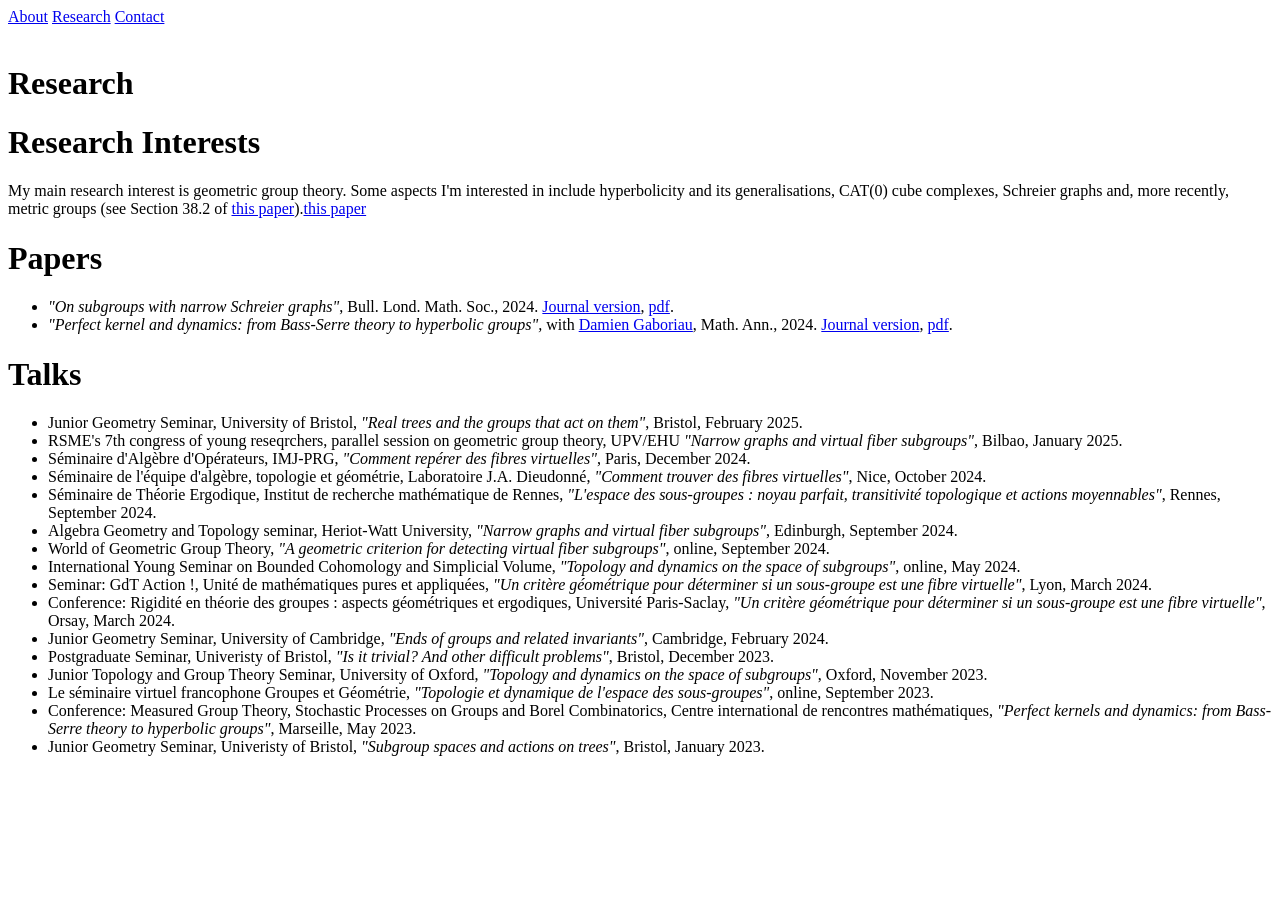
==== research.html @ a6e7cbef "Update research.html" ====
<!DOCTYPE html>
<html data-wf-page="66ccff8026e9b0c0432760fe" data-wf-site="66ccf03f7ceb58d801f12c98" data-wf-status="1">
    <head>
        <meta charset="utf-8"/>
        <title>Research</title>
        <meta content="Research" property="og:title"/><meta content="Research" property="twitter:title"/><meta content="width=device-width, initial-scale=1" name="viewport"/><meta content="Webflow" name="generator"/><link href="css/webflow-style.css" rel="stylesheet" type="text/css"/><link href="https://fonts.googleapis.com" rel="preconnect"/><link href="https://fonts.gstatic.com" rel="preconnect" crossorigin="anonymous"/><script src="https://ajax.googleapis.com/ajax/libs/webfont/1.6.26/webfont.js" type="text/javascript"></script><script type="text/javascript">WebFont.load({  google: {    families: ["Exo:100,100italic,200,200italic,300,300italic,400,400italic,500,500italic,600,600italic,700,700italic,800,800italic,900,900italic"]  }});</script><script type="text/javascript">!function(o,c){var n=c.documentElement,t=" w-mod-";n.className+=t+"js",("ontouchstart"in o||o.DocumentTouch&&c instanceof DocumentTouch)&&(n.className+=t+"touch")}(window,document);</script><link href="images/favicon.png" rel="shortcut icon" type="image/x-icon"/><link href="images/app-icon.png" rel="apple-touch-icon"/>
    </head>
    <body class="body-2">
        <div class="w-layout-blockcontainer container-6 w-container">
            <div id="w-node-_649bca38-ab6c-4160-6780-31c103dec60b-432760fe" class="w-layout-layout quick-stack-4 wf-layout-layout">
                <div id="w-node-_3d0216ab-2886-a006-eb42-6b950b6158ac-432760fe" class="w-layout-cell cell-12">
                    <div data-animation="default" data-collapse="medium" data-duration="400" data-easing="ease" data-easing2="ease" role="banner" class="navbar w-nav">
                        <div class="container w-container">

                        </div>
                    </div>
                    <div data-animation="over-right" data-collapse="small" data-duration="400" data-easing="ease" data-easing2="ease" role="banner" class="navbar w-nav">
                        <div class="container-12 w-container">
                            <nav role="navigation" class="nav-menu w-nav-menu">
                                <a href="index.html" class="navitem w-nav-link">About</a>
                                <a href="research.html" aria-current="page" class="navitem w-nav-link w--current">Research</a>
                                <a href="contact.html" class="navitem w-nav-link">Contact</a>
                            </nav>
                            <div class="menu w-nav-button">
                                <div class="w-icon-nav-menu">

                                </div>
                            </div>
                        </div>
                    </div>
                </div>
                <div id="w-node-_649bca38-ab6c-4160-6780-31c103dec60c-432760fe" class="w-layout-cell cell-18">
                    <div id="w-node-_649bca38-ab6c-4160-6780-31c103dec60d-432760fe" class="w-layout-layout quick-stack-5 wf-layout-layout">
                        <div id="w-node-_649bca38-ab6c-4160-6780-31c103dec60e-432760fe" class="w-layout-cell">
                            <div id="w-node-_649bca38-ab6c-4160-6780-31c103dec60f-432760fe" class="w-layout-layout quick-stack-6 wf-layout-layout">
                                <div id="w-node-_649bca38-ab6c-4160-6780-31c103dec610-432760fe" class="w-layout-cell cell-15">
                                    <img src="images/screenshot-202024-08-31-20230518.png" loading="lazy" width="407" sizes="(max-width: 479px) 250px, (max-width: 767px) 52vw, (max-width: 991px) 50vw, 500px" alt="" srcset="images/screenshot-202024-08-31-20230518-p-500.png 500w, images/screenshot-202024-08-31-20230518-p-800.png 800w, images/screenshot-202024-08-31-20230518.png 910w" class="image-4"/>
                                </div>
                                <div id="w-node-_649bca38-ab6c-4160-6780-31c103dec612-432760fe" class="w-layout-cell cell-8">
                                    <div id="w-node-_649bca38-ab6c-4160-6780-31c103dec613-432760fe" class="w-layout-layout quick-stack-3 wf-layout-layout">
                                        <div id="w-node-_649bca38-ab6c-4160-6780-31c103dec620-432760fe" class="w-layout-cell cell-4"><h1 class="heading2">Research</h1></div>
                                        <div id="w-node-_649bca38-ab6c-4160-6780-31c103dec623-432760fe" class="w-layout-cell cell-5">
                                            <div class="w-layout-blockcontainer container-2 w-container">
                                                <h1 class="heading-2">Research Interests</h1>
                                                <div class="text2">
                                                    My main research interest is geometric group theory. Some aspects I&#x27;m interested in include hyperbolicity and its generalisations, CAT(0) cube complexes, Schreier graphs and, more recently, metric groups (see Section 38.2 of <a href="https://www.wescac.net/cones.html" class="link2">this paper</a>).<a href="#" class="link-2">this paper</a>
                                                </div>
                                            </div>
                                        </div>
                                    </div>
                                </div>
                            </div>
                        </div>
                        <div id="w-node-_649bca38-ab6c-4160-6780-31c103dec62f-432760fe" class="w-layout-cell cell-16">
                            <div class="w-layout-blockcontainer container-4 w-container">
                                <h1 class="heading-2">Papers</h1>
                                <ul role="list" class="list">
                                    <li class="list-item">
                                        <em>&quot;On subgroups with narrow Schreier graphs&quot;</em>, Bull. Lond. Math. Soc., 2024. <a href="https://doi.org/10.1112/blms.13157" target="_blank" class="link2">Journal version</a>, <a href="pdf/Narrow_graphs.pdf" target="_blank" class="link2">pdf</a>.
                                    </li>
                                    <li class="list-item">
                                        <em>&quot;Perfect kernel and dynamics: from Bass-Serre theory to hyperbolic groups&quot;,</em> with <a href="http://perso.ens-lyon.fr/gaboriau/" target="_blank" class="link2">Damien Gaboriau</a>, Math. Ann., 2024. <a href="https://link.springer.com/article/10.1007/s00208-024-03038-w#article-info" target="_blank" class="link2">Journal version</a>, <a href="pdf/AG-Sub-G-2024-10-22.pdf" target="_blank" class="link2">pdf</a>.
                                    </li>
                                </ul>
                            </div>
                        </div>
                        <div id="w-node-e944e616-c7ad-8f84-c332-f62abae51d51-432760fe" class="w-layout-cell cell-11">
                            <div class="w-layout-blockcontainer container-9 w-container">
                                <h1 class="heading-2">Talks</h1>
                                <ul role="list" class="list-2">
                                    <li class="list-item">
                                        Junior Geometry Seminar, University of Bristol, <em>&quot;Real trees and the groups that act on them&quot;</em>, Bristol, February 2025.
                                    </li>
                                    <li class="list-item">
                                        RSME's 7th congress of young reseqrchers, parallel session on geometric group theory, UPV/EHU <em>&quot;Narrow graphs and virtual fiber subgroups&quot;</em>, Bilbao, January 2025.
                                    </li>
                                    <li class="list-item">
                                        Séminaire d&#x27;Algèbre d&#x27;Opérateurs, IMJ-PRG, <em>&quot;Comment repérer des fibres virtuelles&quot;</em>, Paris, December 2024.
                                    </li>
                                    <li class="list-item">
                                        Séminaire de l&#x27;équipe d&#x27;algèbre, topologie et géométrie, Laboratoire J.A. Dieudonné, <em>&quot;Comment trouver des fibres virtuelles&quot;</em>, Nice, October 2024.
                                    </li>
                                    <li class="list-item">
                                        Séminaire de Théorie Ergodique, Institut de recherche mathématique de Rennes, <em>&quot;L'espace des sous-groupes : noyau parfait, transitivité topologique et actions moyennables&quot;</em>, Rennes, September 2024.
                                    </li>
                                    <li class="list-item">
                                        Algebra Geometry and Topology seminar, Heriot-Watt University, <em>&quot;Narrow graphs and virtual fiber subgroups&quot;</em>, Edinburgh, September 2024.
                                    </li>
                                    <li class="list-item">
                                        World of Geometric Group Theory, <em>&quot;A geometric criterion for detecting virtual fiber subgroups&quot;</em>, online, September 2024.
                                    </li>
                                    <li class="list-item">
                                        International Young Seminar on Bounded Cohomology and Simplicial Volume, <em>&quot;Topology and dynamics on the space of subgroups&quot;</em>, online, May 2024.
                                    </li>
                                    <li class="list-item">
                                        Seminar: GdT Action !, Unité de mathématiques pures et appliquées, <em>&quot;Un critère géométrique pour déterminer si un sous-groupe est une fibre virtuelle&quot;</em>, Lyon, March 2024.
                                    </li>
                                    <li class="list-item">
                                        Conference: Rigidité en théorie des groupes : aspects géométriques et ergodiques, Université Paris-Saclay, <em>&quot;Un critère géométrique pour déterminer si un sous-groupe est une fibre virtuelle&quot;</em>, Orsay, March 2024.
                                    </li>
                                    <li class="list-item">
                                        Junior Geometry Seminar, University of Cambridge, <em>&quot;Ends of groups and related invariants&quot;</em>, Cambridge, February 2024.
                                    </li>
                                    <li class="list-item">
                                        Postgraduate Seminar, Univeristy of Bristol, <em>&quot;Is it trivial? And other difficult problems&quot;</em>, Bristol, December 2023.
                                    </li>
                                    <li class="list-item">
                                        Junior Topology and Group Theory Seminar, University of Oxford, <em>&quot;Topology and dynamics on the space of subgroups&quot;</em>, Oxford, November 2023.
                                    </li>
                                    <li class="list-item">
                                        Le séminaire virtuel francophone Groupes et Géométrie, <em>&quot;Topologie et dynamique de l&#x27;espace des sous-groupes&quot;</em>, online, September 2023.
                                    </li>
                                    <li class="list-item">
                                        Conference: Measured Group Theory, Stochastic Processes on Groups and Borel Combinatorics, Centre international de rencontres mathématiques, <em>&quot;Perfect kernels and dynamics: from Bass-Serre theory to hyperbolic groups&quot;</em>, Marseille, May 2023.
                                    </li>
                                    <li class="list-item">
                                        Junior Geometry Seminar, Univeristy of Bristol, <em>&quot;Subgroup spaces and actions on trees&quot;</em>, Bristol, January 2023.
                                    </li>
                                </ul>
                            </div>
                        </div>
                    </div>
                </div>
            </div>
        </div>
        <script src="js/jquery.js" type="text/javascript"  ></script><script src="js/webflow-script.js" type="text/javascript"></script>
    </body>
</html>
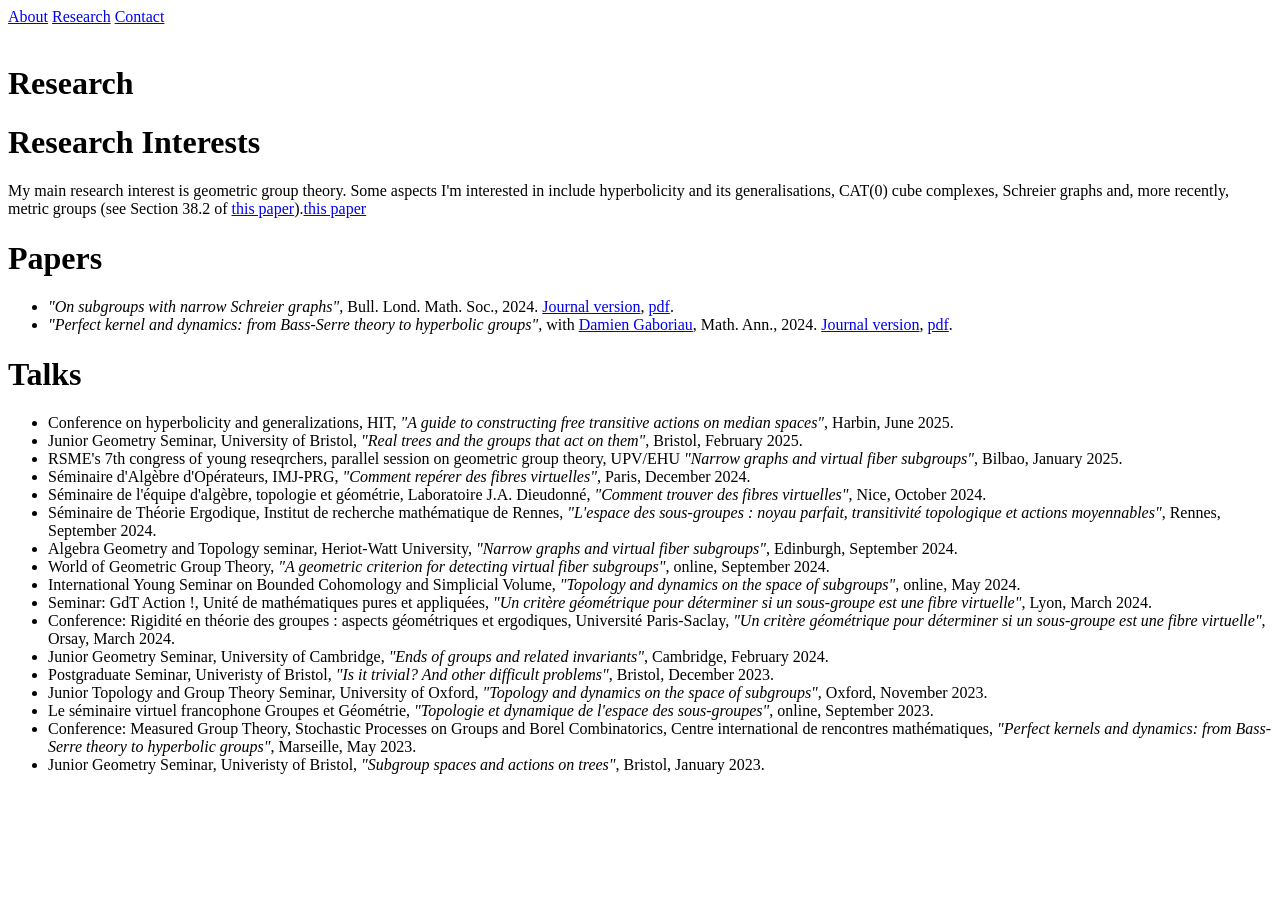
==== commit 0dc8091e: "Updates" ====
--- a/research.html
+++ b/research.html
@@ -69,6 +69,9 @@
                                 <h1 class="heading-2">Talks</h1>
                                 <ul role="list" class="list-2">
                                     <li class="list-item">
+                                        Conference on hyperbolicity and generalizations, HIT, <em>&quot;A guide to constructing free transitive actions on median spaces&quot;</em>, Harbin, June 2025.
+                                    </li>
+                                    <li class="list-item">
                                         Junior Geometry Seminar, University of Bristol, <em>&quot;Real trees and the groups that act on them&quot;</em>, Bristol, February 2025.
                                     </li>
                                     <li class="list-item">
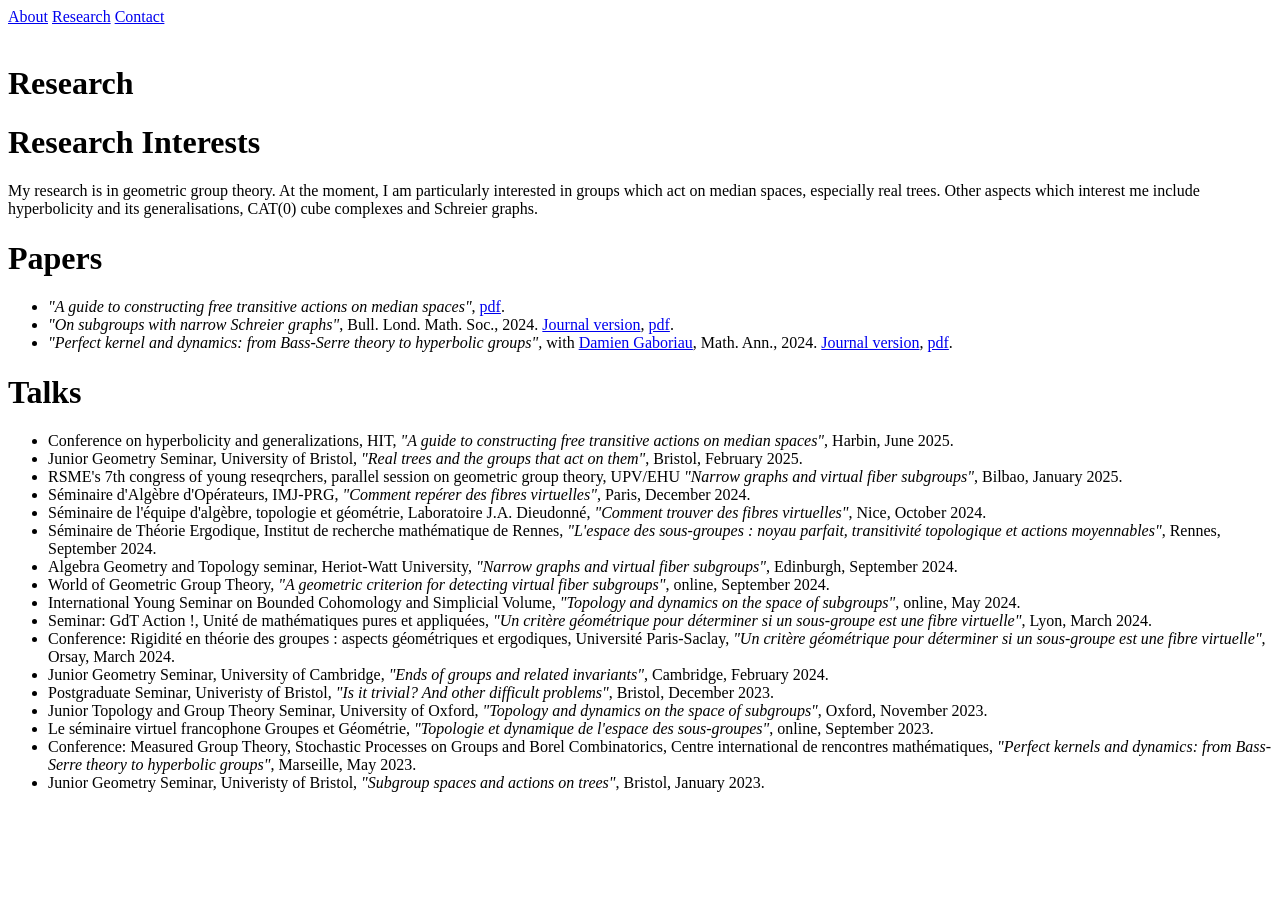
==== commit 8b39985a: "Update" ====
--- a/research.html
+++ b/research.html
@@ -43,7 +43,8 @@
                                             <div class="w-layout-blockcontainer container-2 w-container">
                                                 <h1 class="heading-2">Research Interests</h1>
                                                 <div class="text2">
-                                                    My main research interest is geometric group theory. Some aspects I&#x27;m interested in include hyperbolicity and its generalisations, CAT(0) cube complexes, Schreier graphs and, more recently, metric groups (see Section 38.2 of <a href="https://www.wescac.net/cones.html" class="link2">this paper</a>).<a href="#" class="link-2">this paper</a>
+                                                    My research is in geometric group theory. At the moment, I am particularly interested in groups which act on median spaces, especially real trees.
+                                                    Other aspects which interest me include hyperbolicity and its generalisations, CAT(0) cube complexes and Schreier graphs.
                                                 </div>
                                             </div>
                                         </div>
@@ -55,6 +56,9 @@
                             <div class="w-layout-blockcontainer container-4 w-container">
                                 <h1 class="heading-2">Papers</h1>
                                 <ul role="list" class="list">
+                                    <li class="list-item">
+                                        <em>&quot;A guide to constructing free transitive actions on median spaces&quot;</em>, <a href="pdf/Actions_on_median_spaces.pdf" target="_blank" class="link2">pdf</a>.
+                                    </li>
                                     <li class="list-item">
                                         <em>&quot;On subgroups with narrow Schreier graphs&quot;</em>, Bull. Lond. Math. Soc., 2024. <a href="https://doi.org/10.1112/blms.13157" target="_blank" class="link2">Journal version</a>, <a href="pdf/Narrow_graphs.pdf" target="_blank" class="link2">pdf</a>.
                                     </li>
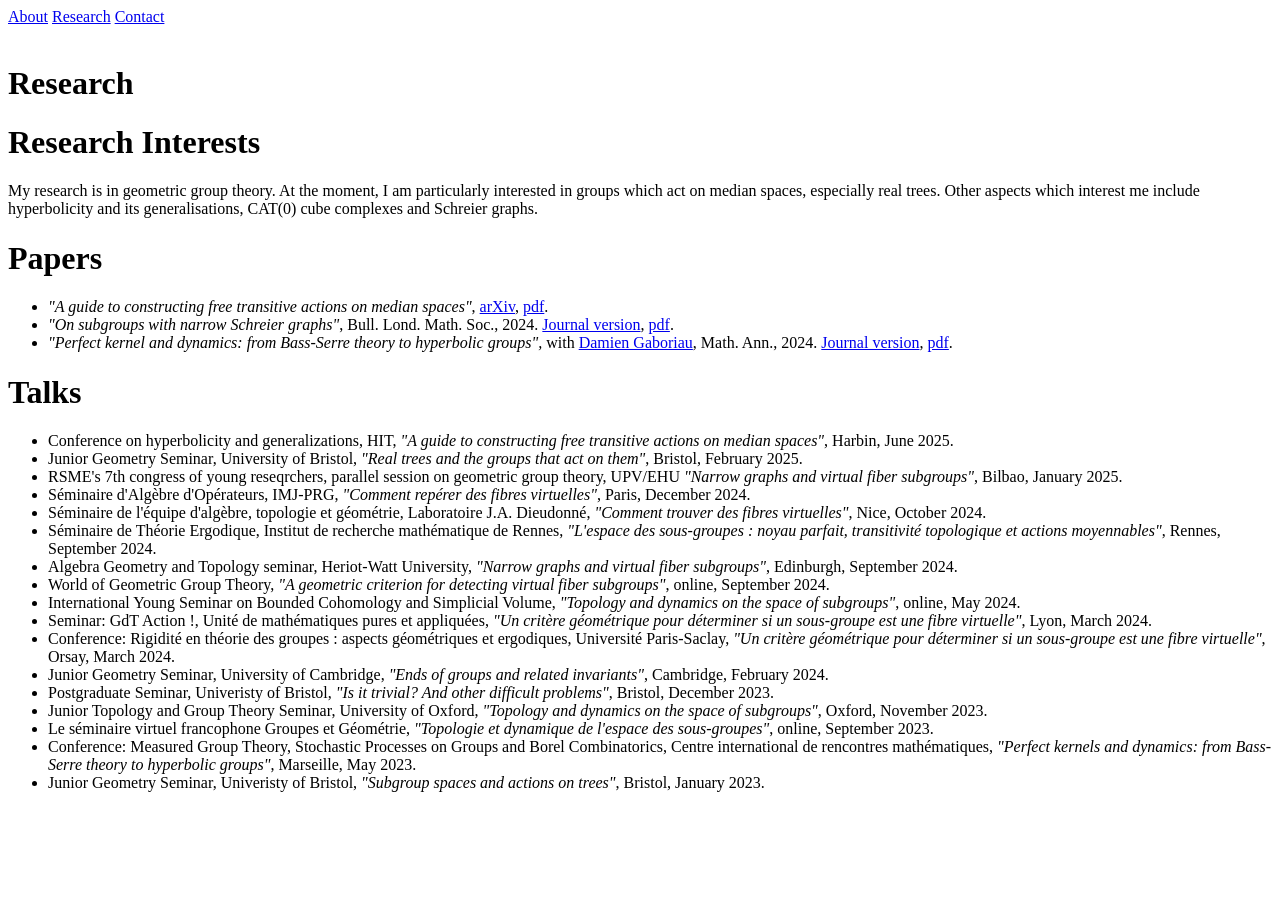
==== commit 16a55290: "Update research.html" ====
--- a/research.html
+++ b/research.html
@@ -57,7 +57,7 @@
                                 <h1 class="heading-2">Papers</h1>
                                 <ul role="list" class="list">
                                     <li class="list-item">
-                                        <em>&quot;A guide to constructing free transitive actions on median spaces&quot;</em>, <a href="pdf/Actions_on_median_spaces.pdf" target="_blank" class="link2">pdf</a>.
+                                        <em>&quot;A guide to constructing free transitive actions on median spaces&quot;</em>, <a href="https://arxiv.org/abs/2507.22230" target="_blank" class = "link2">arXiv</a>, <a href="pdf/Actions_on_median_spaces.pdf" target="_blank" class="link2">pdf</a>.
                                     </li>
                                     <li class="list-item">
                                         <em>&quot;On subgroups with narrow Schreier graphs&quot;</em>, Bull. Lond. Math. Soc., 2024. <a href="https://doi.org/10.1112/blms.13157" target="_blank" class="link2">Journal version</a>, <a href="pdf/Narrow_graphs.pdf" target="_blank" class="link2">pdf</a>.
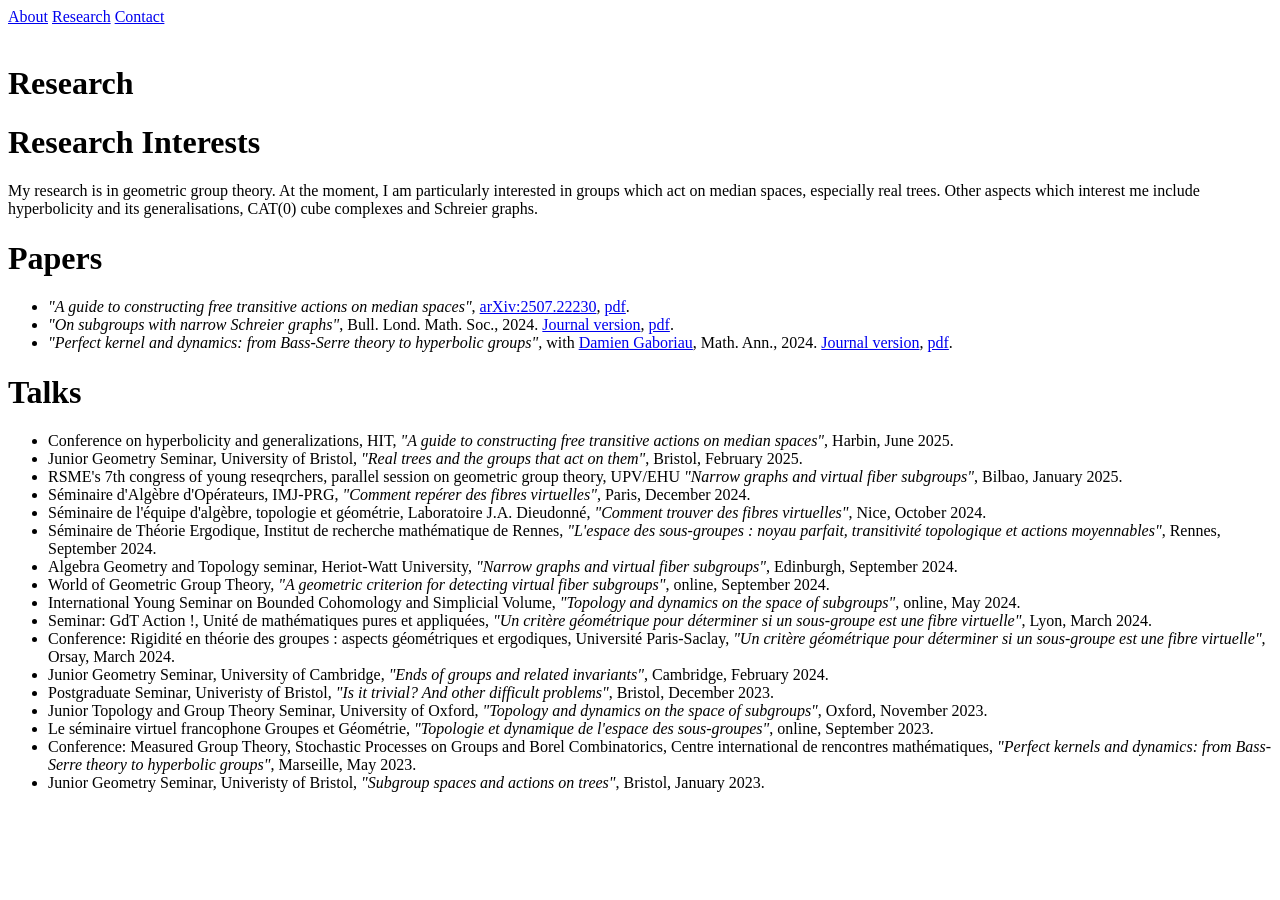
==== commit 8d4be7fb: "Update research.html" ====
--- a/research.html
+++ b/research.html
@@ -57,7 +57,7 @@
                                 <h1 class="heading-2">Papers</h1>
                                 <ul role="list" class="list">
                                     <li class="list-item">
-                                        <em>&quot;A guide to constructing free transitive actions on median spaces&quot;</em>, <a href="https://arxiv.org/abs/2507.22230" target="_blank" class = "link2">arXiv</a>, <a href="pdf/Actions_on_median_spaces.pdf" target="_blank" class="link2">pdf</a>.
+                                        <em>&quot;A guide to constructing free transitive actions on median spaces&quot;</em>, <a href="https://arxiv.org/abs/2507.22230" target="_blank" class = "link2">arXiv:2507.22230</a>, <a href="pdf/Actions_on_median_spaces.pdf" target="_blank" class="link2">pdf</a>.
                                     </li>
                                     <li class="list-item">
                                         <em>&quot;On subgroups with narrow Schreier graphs&quot;</em>, Bull. Lond. Math. Soc., 2024. <a href="https://doi.org/10.1112/blms.13157" target="_blank" class="link2">Journal version</a>, <a href="pdf/Narrow_graphs.pdf" target="_blank" class="link2">pdf</a>.
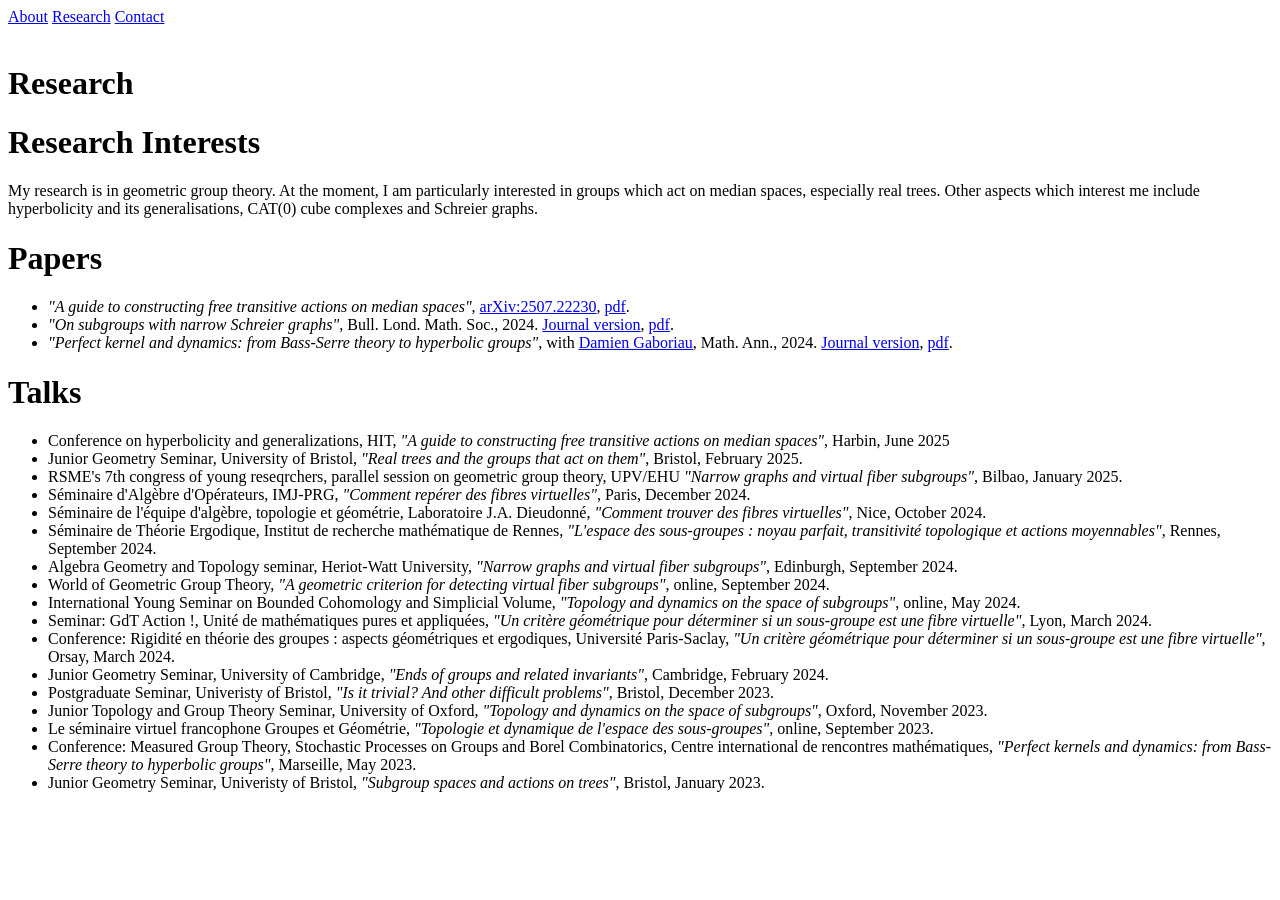
==== commit 57d9f097: "Update research.html" ====
--- a/research.html
+++ b/research.html
@@ -73,7 +73,7 @@
                                 <h1 class="heading-2">Talks</h1>
                                 <ul role="list" class="list-2">
                                     <li class="list-item">
-                                        Conference on hyperbolicity and generalizations, HIT, <em>&quot;A guide to constructing free transitive actions on median spaces&quot;</em>, Harbin, June 2025.
+                                        Conference on hyperbolicity and generalizations, HIT, <em>&quot;A guide to constructing free transitive actions on median spaces&quot;</em>, Harbin, June 2025
                                     </li>
                                     <li class="list-item">
                                         Junior Geometry Seminar, University of Bristol, <em>&quot;Real trees and the groups that act on them&quot;</em>, Bristol, February 2025.
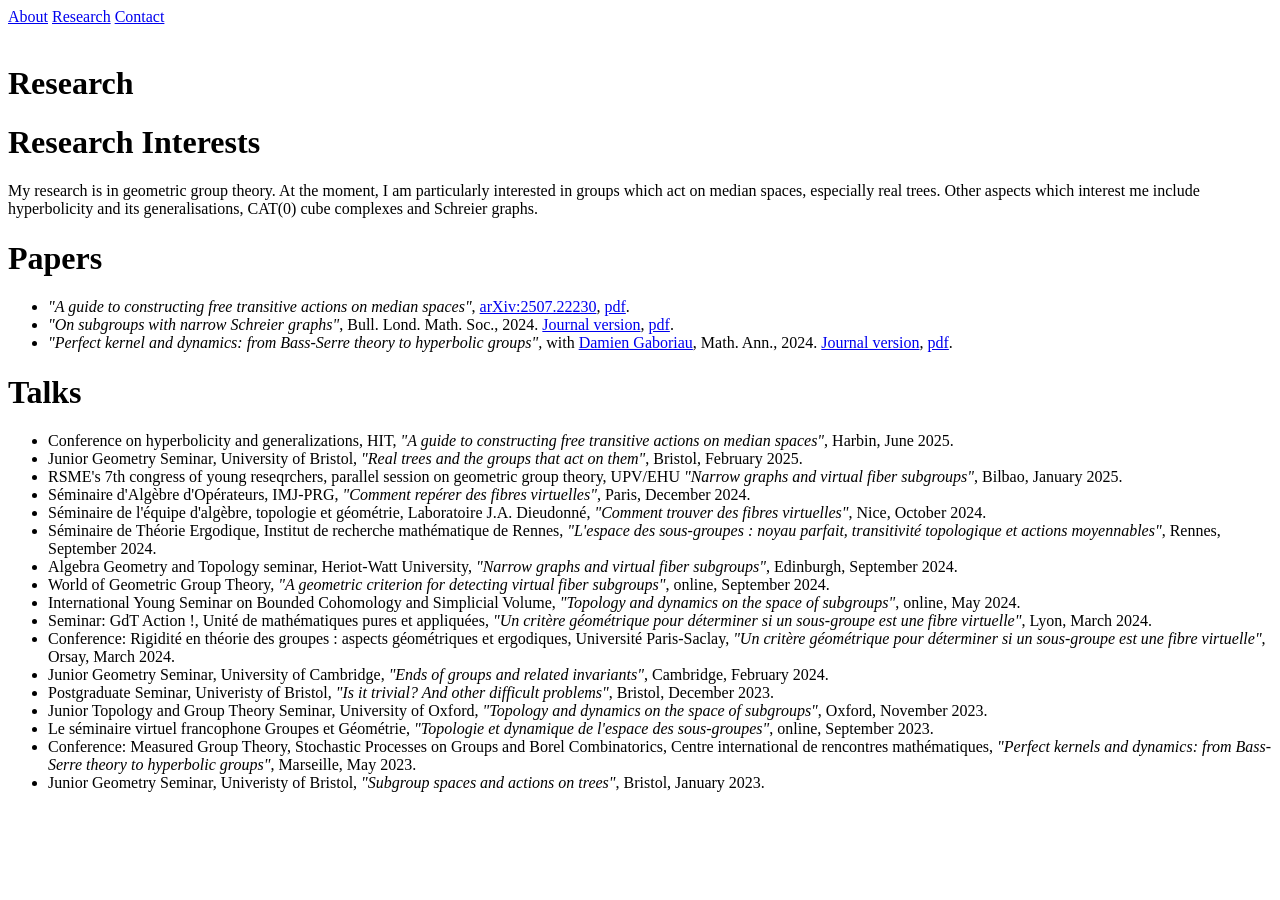
==== commit ed73870e: "Test" ====
--- a/research.html
+++ b/research.html
@@ -73,7 +73,7 @@
                                 <h1 class="heading-2">Talks</h1>
                                 <ul role="list" class="list-2">
                                     <li class="list-item">
-                                        Conference on hyperbolicity and generalizations, HIT, <em>&quot;A guide to constructing free transitive actions on median spaces&quot;</em>, Harbin, June 2025
+                                        Conference on hyperbolicity and generalizations, HIT, <em>&quot;A guide to constructing free transitive actions on median spaces&quot;</em>, Harbin, June 2025.
                                     </li>
                                     <li class="list-item">
                                         Junior Geometry Seminar, University of Bristol, <em>&quot;Real trees and the groups that act on them&quot;</em>, Bristol, February 2025.
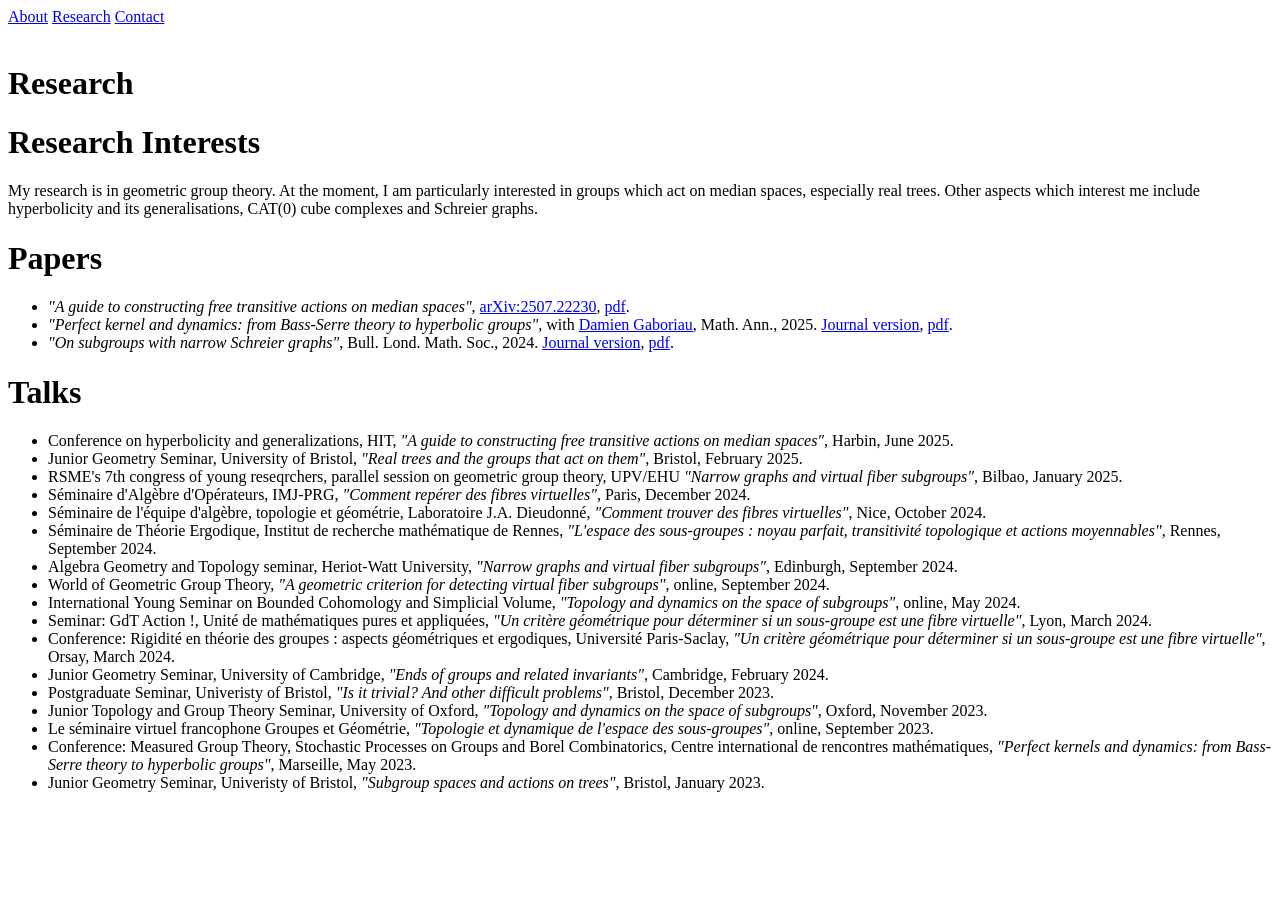
==== commit d2b8b57b: "Update" ====
--- a/research.html
+++ b/research.html
@@ -60,10 +60,10 @@
                                         <em>&quot;A guide to constructing free transitive actions on median spaces&quot;</em>, <a href="https://arxiv.org/abs/2507.22230" target="_blank" class = "link2">arXiv:2507.22230</a>, <a href="pdf/Actions_on_median_spaces.pdf" target="_blank" class="link2">pdf</a>.
                                     </li>
                                     <li class="list-item">
-                                        <em>&quot;On subgroups with narrow Schreier graphs&quot;</em>, Bull. Lond. Math. Soc., 2024. <a href="https://doi.org/10.1112/blms.13157" target="_blank" class="link2">Journal version</a>, <a href="pdf/Narrow_graphs.pdf" target="_blank" class="link2">pdf</a>.
+                                        <em>&quot;Perfect kernel and dynamics: from Bass-Serre theory to hyperbolic groups&quot;,</em> with <a href="http://perso.ens-lyon.fr/gaboriau/" target="_blank" class="link2">Damien Gaboriau</a>, Math. Ann., 2025. <a href="https://link.springer.com/article/10.1007/s00208-024-03038-w#article-info" target="_blank" class="link2">Journal version</a>, <a href="pdf/AG-Sub-G-2024-10-22.pdf" target="_blank" class="link2">pdf</a>.
                                     </li>
                                     <li class="list-item">
-                                        <em>&quot;Perfect kernel and dynamics: from Bass-Serre theory to hyperbolic groups&quot;,</em> with <a href="http://perso.ens-lyon.fr/gaboriau/" target="_blank" class="link2">Damien Gaboriau</a>, Math. Ann., 2024. <a href="https://link.springer.com/article/10.1007/s00208-024-03038-w#article-info" target="_blank" class="link2">Journal version</a>, <a href="pdf/AG-Sub-G-2024-10-22.pdf" target="_blank" class="link2">pdf</a>.
+                                        <em>&quot;On subgroups with narrow Schreier graphs&quot;</em>, Bull. Lond. Math. Soc., 2024. <a href="https://doi.org/10.1112/blms.13157" target="_blank" class="link2">Journal version</a>, <a href="pdf/Narrow_graphs.pdf" target="_blank" class="link2">pdf</a>.
                                     </li>
                                 </ul>
                             </div>
